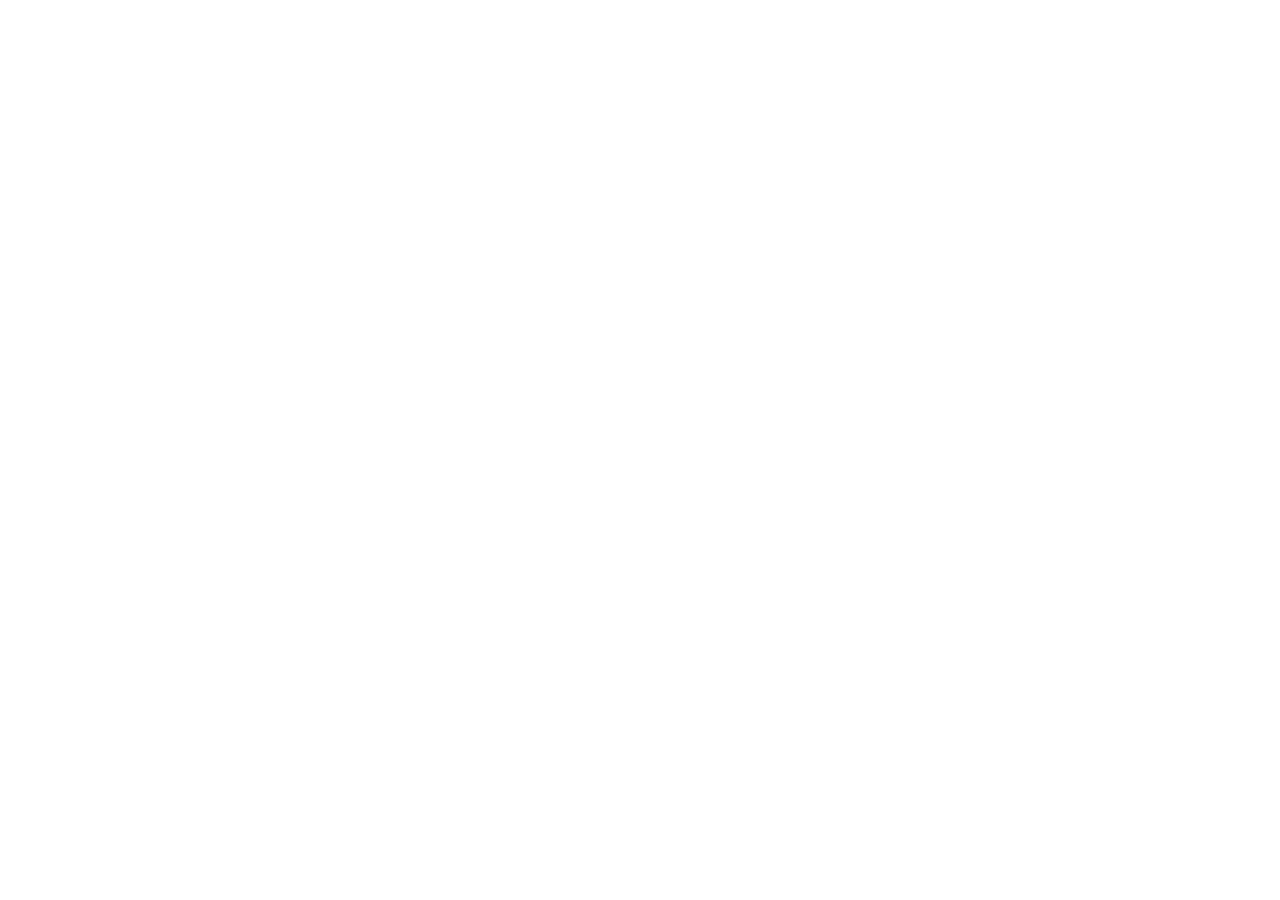
==== AvoidTheObstacle/index.html @ de09f931 "Game2 : Assets" ====
<!DOCTYPE html>
<html lang="en">
<head>
      <meta charset="UTF-8">
      <meta name="viewport" content="width=device-width, initial-scale=1.0">
      <title>Avoid the Obstacle</title>
      <link rel="stylesheet" href="style.css">
</head>
<body>
      <canvas id="screen"></canvas>
      <script src="main.js"></script>
</body>
</html>
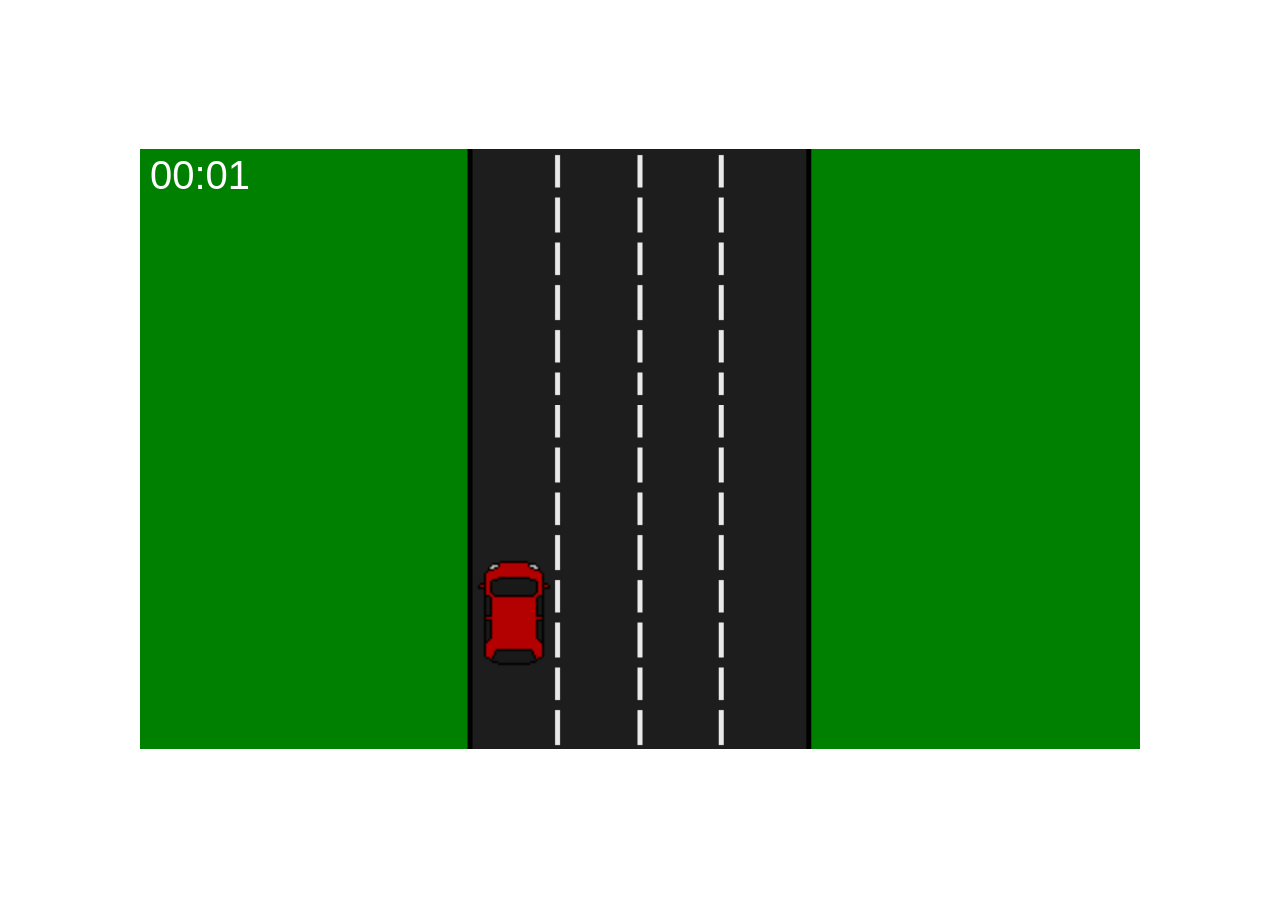
==== commit 7d6c1b23: "Game2 : Finish" ====
--- a/AvoidTheObstacle/index.html
+++ b/AvoidTheObstacle/index.html
@@ -8,6 +8,10 @@
 </head>
 <body>
       <canvas id="screen"></canvas>
+      <div id="gameoverMenu">
+            <h1>Gamover kaw kecelakaan</h1>
+            <p>Refresh browser untuk main lagi</p>
+      </div>
       <script src="main.js"></script>
 </body>
 </html>
--- a/AvoidTheObstacle/style.css
+++ b/AvoidTheObstacle/style.css
@@ -0,0 +1,21 @@
+body{
+    height: 98vh;
+    display: flex;
+    justify-content: center;
+    align-items: center;
+}
+canvas{
+    background-color: black;
+}
+#gameoverMenu{
+    display: none;
+    flex-direction: column;
+    justify-content: center;
+    align-items: center;
+    position: absolute;
+    background-color: black;
+    opacity: 80%;
+    color: white;
+    width: 1000px;
+    height: 600px;
+}
